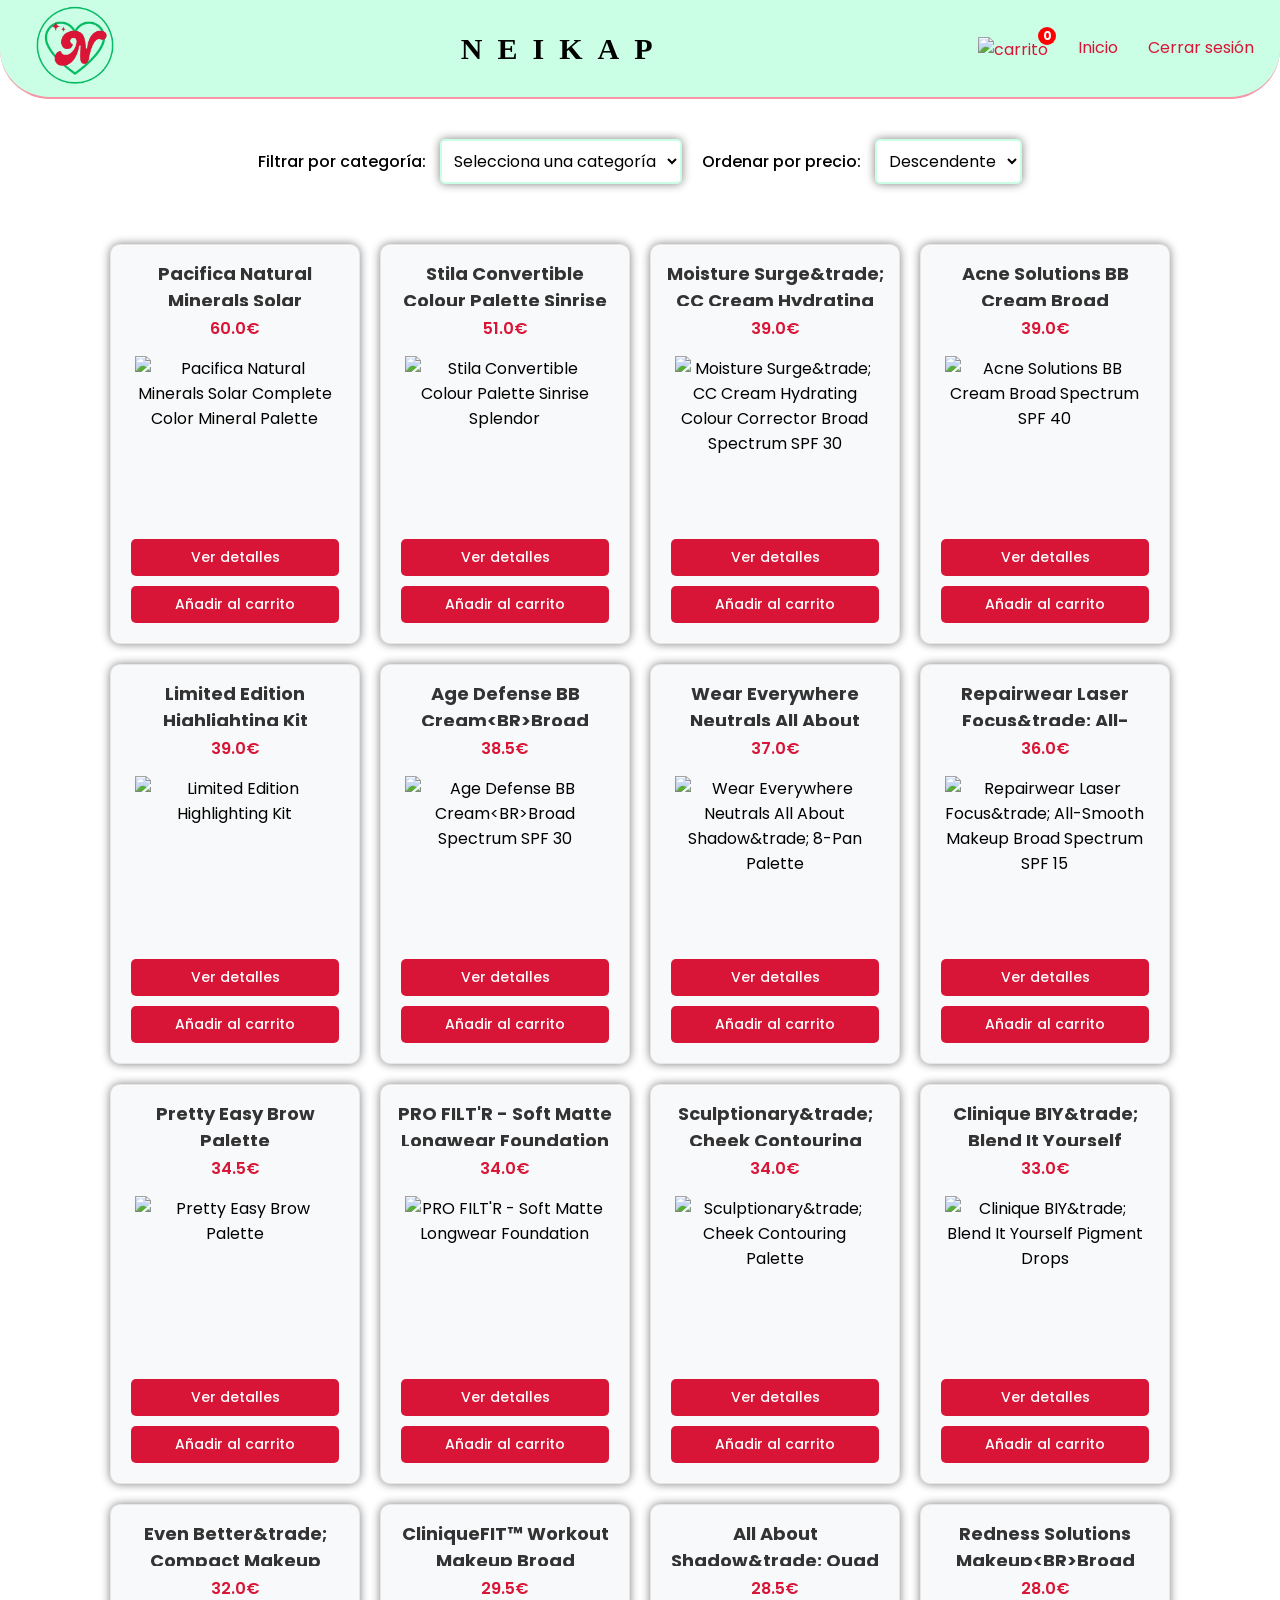
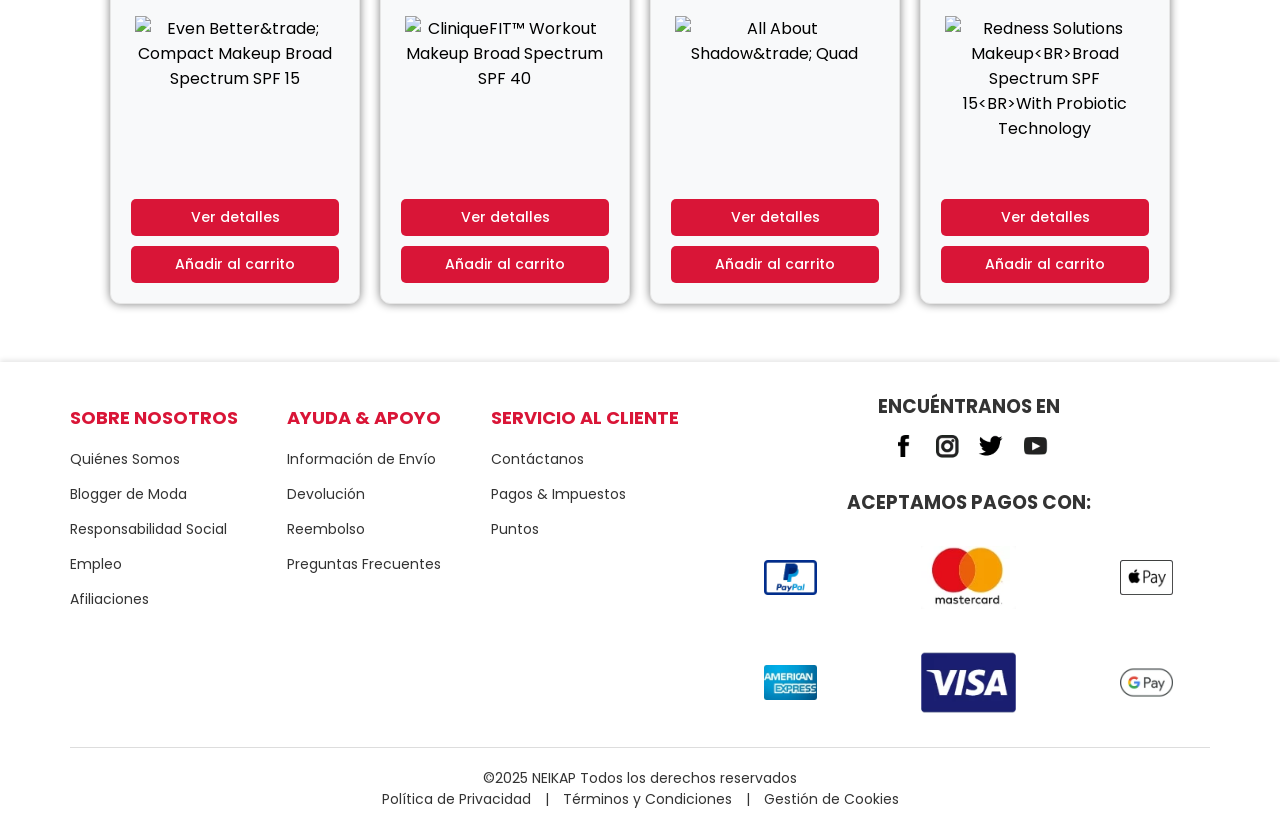
==== index.es.html @ 6b8d418d "archivos sin modificar" ====
<!DOCTYPE html>
<html lang="en">
<head>
    <meta charset="UTF-8">
    <meta name="viewport" content="width=device-width, initial-scale=1.0">
    <title>Neikap</title>
    <link rel="stylesheet" href="./css/style.css">
</head>
<body>
    <nav>
        <section class="navegador">
            <a href="#"><img id="logo" src="./docs/logo.png" alt="logo"></a>
            <h1> NEIKAP </h1>
            <div class="navegador__links">
                <a href="./docs/carrito.html" id="carrito">
                    <img src="https://cdn-icons-png.flaticon.com/512/1170/1170678.png" alt="carrito" style="width: 25px; height: 25px; vertical-align: middle;">
                    <span id="contador-carrito">0</span>
                </a>
                <a href="#">Inicio</a>
                <a href="./docs/login.html" id="cerrarSesion">Cerrar sesión</a>
            </div>
        </section>
    </nav>
    <main>
        <section class="filtros">
            <div class="categorias">
                <label for="categoria">Filtrar por categoría: </label>
                <select id="categoria">
                    <option value="c">Selecciona una categoría</option>
                    <option value="lip_liner">Delineador de labios</option>
                    <option value="lipstick">Pintalabios</option>
                    <option value="foundation">Base</option>
                    <option value="eyeliner">Delineador de ojos</option>
                    <option value="eyeshadow">Sombra de ojos</option>
                    <option value="blush">Colorete</option>
                    <option value="bronzer">Bronceador</option>
                    <option value="mascara">Máscara de pestañas</option>
                    <option value="eyebrow">Cejas</option>
                    <option value="nail_polish">Esmalte de uñas</option>
                </select>
            </div>
    
            <div>
                <label for="precio">Ordenar por precio:</label>
                <select id="precio">
                    <option value="desc">Descendente</option>
                    <option value="asc">Ascendente</option>
                </select>
            </div>
        </section>

        <div id="detalles">
            <div id="detalles__ventana">
                <!-- aquí van los detalles de los productos -->
            </div>
        </div>
        
            
        <div id="respuestaDelServidor"></div>
        <!-- aquí salen todos los productos -->
    </main>

    <footer class="footer">
        <div class="footer__container">
            <div class="footer__column">
                <h3>SOBRE NOSOTROS</h3>
                <ul>
                    <li><a href="#">Quiénes Somos</a></li>
                    <li><a href="#">Blogger de Moda</a></li>
                    <li><a href="#">Responsabilidad Social</a></li>
                    <li><a href="#">Empleo</a></li>
                    <li><a href="#">Afiliaciones</a></li>
                </ul>
            </div>
            <div class="footer__column">
                <h3>AYUDA & APOYO</h3>
                <ul>
                    <li><a href="#">Información de Envío</a></li>
                    <li><a href="#">Devolución</a></li>
                    <li><a href="#">Reembolso</a></li>
                    <li><a href="#">Preguntas Frecuentes</a></li>
                </ul>
            </div>
            <div class="footer__column">
                <h3>SERVICIO AL CLIENTE</h3>
                <ul>
                    <li><a href="#">Contáctanos</a></li>
                    <li><a href="#">Pagos & Impuestos</a></li>
                    <li><a href="#">Puntos</a></li>
                </ul>
            </div>
            <div class="footer__social">
                <h3>ENCUÉNTRANOS EN</h3>
                <div class="footer__icons">
                    <a href="#"><img src="../css/images/facebook.webp" alt="Facebook"></a>
                    <a href="#"><img src="../css/images/ig.webp" alt="Instagram"></a>
                    <a href="#"><img src="../css/images/twitter.webp" alt="Twitter"></a>
                    <a href="#"><img src="../css/images/yt.webp" alt="YouTube"></a>
                </div>
                <h3>ACEPTAMOS PAGOS CON:</h3>
                <div class="footer__pagos">
                    <div><img src="../css/images/paypal.webp" alt="PayPal"></div>
                    <div><img src="../css/images/mastercard.webp" alt="Mastercard"></div>
                    <div><img src="../css/images/applepay.webp" alt="Apple Pay"></div>
                    <div><img src="../css/images/aex.webp" alt="American Express"></div>
                    <div><img src="../css/images/visa.webp" alt="Visa"></div>
                    <div><img src="../css/images/googlepay.webp" alt="Google Pay"></div>
                </div>
            </div>
        </div>
        <div class="footer__bottom">
            <p>©2025 NEIKAP Todos los derechos reservados</p>
            <div class="footer__links">
                <a href="#">Política de Privacidad</a> | 
                <a href="#">Términos y Condiciones</a> | 
                <a href="#">Gestión de Cookies</a>
            </div>
        </div>
    </footer>

    <script src="./js/funciones.js"></script>
</body>
</html>
---- css/style.css ----
@import url('https://fonts.googleapis.com/css2?family=Poppins:ital,wght@0,400;0,500;0,700;0,900;1,400;1,500;1,700;1,900&display=swap');

/* GENERAL */
* {
    margin: 0;
    padding: 0;
    box-sizing: border-box;
}

/* VARIABLES */
:root {
    --primary-color: #caffe6;
    --font: Poppins;
    --box-shadow: 0px 0px 10px 0px grey;
}

body {
    height: 100vh;
    width: 100vw;
    overflow-x: hidden;
}

/* BARRA SUPERIOR */
.navegador {
    font-family: var(--font);
    background-color: var(--primary-color);

    width: 100vw;
    height: 11vh;
    border-radius: 0px 0px 50px 50px;
    border-bottom: 2px solid #f794a5;

    display: flex;
    justify-content: space-between;
    align-items: center;

    animation: barraSuperior 1s ease-out forwards;
}

@keyframes barraSuperior {
    0% {
        opacity: 0;
        transform: translateY(-30px);
    }
    100% {
        opacity: 1;
        transform: translateY(0);
    }
}

.navegador img {
    width: 150px;
}

#logo {
    animation: logo 3s ease-in-out infinite;
}

@keyframes logo {
    0% {
        transform: scale(1) rotate(0deg);
    }
    50% {
        transform: scale(1.1) rotate(0deg);
    }
    100% {
        transform: scale(1) rotate(0deg);
    }
}

.navegador h1 {
    font-family: 'Georgia', serif;
    font-size: 30px;
    font-weight: 700;
    letter-spacing: 15px;
}

.navegador__links {
    margin-right: 2%;

    display: flex;
    gap: 30px;
}

.navegador__links a, .navegador img {
    text-decoration: none;
    color: #d91537;

    transition: all 0.3s ease;
}

.navegador__links a:hover, .navegador img:hover {
    color: green;
    scale: 1.2;
}

/* CARRITO */
#carrito {
    position: relative;
    display: inline-block;
}

#contador-carrito {
    color: white;
    background-color: red;

    width: 18px;
    height: 18px;
    position: absolute;
    top: -8px;
    right: -8px;

    font-size: 12px;
    font-weight: bold;
    border-radius: 50%;

    display: flex;
    justify-content: center;
    align-items: center;

    z-index: 10;
}

/* FILTROS */
.filtros {
    display: flex;
    justify-content: center;
    align-items: center;
    gap: 20px;

    margin-top: 40px;
    margin-bottom: 40px;

    opacity: 0;
    transform: scale(0.5);
    animation: filtros 0.88s ease-out forwards;
}

@keyframes filtros {
    0% {
        transform: scale(0.8);
    }
    50% {
        opacity: 0.5;
    }
    100% {
        opacity: 1;
        transform: scale(1);
    }
}

.categorias label, label[for="precio"] {
    font-family: var(--font);
    font-weight: 500;
    margin-right: 10px;
}

.categorias select, #precio {
    cursor: pointer;
    background-color: white;

    font-family: var(--font);
    font-size: 16px;
    padding: 8px;

    outline: none;
    border: 2px solid #caffe6;
    border-radius: 5px;

    box-shadow: var(--box-shadow);
    transition: border-color 0.3s ease;
}

.categorias select:focus, #precio:focus {
    border-color: #d91537;
}

/* DETALLES */
#detalles {
    background-color: rgba(0, 0, 0, 0.5);

    width: 100%;
    height: 100%;
    position: fixed;
    top: 0;
    left: 0;

    display: none;
    justify-content: center;
    align-items: center;

    z-index: 1000;
}

#detalles #detalles__ventana {
    background-color: white;

    width: 300px;
    padding: 20px;
    border-radius: 10px;
    text-align: center;

    position: absolute;
    top: 50%;
    left: 50%;
    transform: translate(-50%, -50%);
}

#detalles #detalles__ventana button {
    cursor: pointer;
    color: white;
    background-color: #ff4d4d;

    margin-top: 10px;
    padding: 5px 10px;

    border: none;
    border-radius: 5px;
}

#detalles #detalles__ventana a {
    cursor: pointer;
    color: white;
    background-color: #ff4d4d;

    margin-top: 10px;
    padding: 5px 10px;

    border: none;
    border-radius: 5px;
    text-decoration: none;
}

#detalles #detalles__ventana button:hover,
#detalles #detalles__ventana a:hover {
    background-color: #ff0000;
}


/* PRODUCTOS */
#respuestaDelServidor {
    display: flex;
    flex-wrap: wrap;
    justify-content: center;
    align-items: flex-start;
    gap: 20px;
    padding: 20px;
    margin-bottom: 3%;
}

.producto {
    background-color: #f8f9fa;
    font-family: var(--font);

    width: 250px;
    height: 400px;
    padding: 15px;

    border: 1px solid #e6e6e6;
    border-radius: 10px;

    text-align: center;
    box-shadow: var(--box-shadow);

    display: flex;
    flex-direction: column;
    justify-content: space-between;

    opacity: 0;
    transform: translateY(20px);

    animation: productos 0.6s ease-out forwards;
    transition: transform 0.3s ease, box-shadow 0.3s ease;
}

@keyframes productos {
    0% {
        opacity: 0;
        transform: translateY(100px);
    }
    100% {
        opacity: 1;
        transform: translateY(0);
    }
}

.producto:hover {
    transform: scale(1.05);
    box-shadow: 0px 0px 15px 3px grey;
}

.producto img {
    width: 100%;
    height: 50%;
    object-fit: cover;

    margin-left: 4%;
    margin-bottom: 10px;
}

.producto h3 {
    color: #333;
    font-size: 18px;
    font-weight: 700;

    margin-bottom: 10px;
    height: 50px;
    overflow: hidden;
}

.producto p {
    color: #d91537;
    font-size: 16px;
    font-weight: 600;
    margin-bottom: 15px;
}

.producto a {
    color: white;
    background-color: #d91537;
    font-size: 14px;
    font-weight: 500;
    text-decoration: none;

    padding: 8px 12px;
    border-radius: 5px;
    margin: 5px;
    display: inline-block;
    
    transition: background-color 0.3s ease;
}

.producto a:hover {
    background-color: #ff4d4d;
}

/* FOOTER */
.footer {
    color: #333;
    background-color: #fff;

    padding: 30px 70px;
    font-family: var(--font);
    box-shadow: 0px -2px 5px rgba(0, 0, 0, 0.1);
}

.footer__container {
    display: flex;
    flex-wrap: wrap;
    justify-content: space-between;
    gap: 20px;
}

.footer__column {
    margin-top: 1%;
}

.footer__column h3 {
    color: #d91537;
    font-size: 18px;
    margin-bottom: 15px;
}

.footer__column ul {
    list-style: none;
    padding: 0;
}

.footer__column ul li {
    margin-bottom: 10px;
}

.footer__column ul li a {
    color: #333;
    text-decoration: none;
    font-size: 14px;
}

.footer__column ul li a:hover {
    color: #d91537;
}

.footer__social {
    text-align: center;
}

.footer__social h3 {
    margin-bottom: 10px;
}

.footer__icons {
    margin-bottom: 20px;
}

.footer__icons a {
    margin: 0 5px;
    display: inline-block;
}

.footer__icons img {
    width: 30px;
    height: 30px;
    transition: transform 0.3s ease;
}

.footer__icons img:hover {
    transform: scale(1.2);
}

.footer__pagos {
    display: grid;
    grid-template-columns: 0.9fr 1.5fr 0.9fr;
    grid-template-rows: 100px 90px;
    gap: 10px;
}

.footer__pagos div {
    display: flex;
    align-items: center;
    justify-content: center;
    border-radius: 8px;
    padding: 10px;
    height: 100%;

    transition: transform 0.3s ease;
}

.footer__pagos div:hover {
    cursor: pointer;
    transform: scale(1.1);
}

.footer__pagos img {
    max-width: 50%;
    max-height: 100%;
    object-fit: contain;
}

.footer__bottom {
    text-align: center;
    font-size: 14px;
    border-top: 1px solid #ddd;
    padding-top: 20px;
    margin-top: 20px;
}

.footer__bottom .footer__links a {
    color: #333;
    text-decoration: none;
    margin: 0 10px;
}

.footer__bottom .footer__links a:hover {
    color: #d91537;
}

/* RESPONSIVE */
@media (max-width: 1024px) {
    .navegador {
        height: 10vh;
    }

    .navegador img {
        width: 120px;
    }

    .navegador h1 {
        font-size: 25px;
        letter-spacing: 10px;
    }

    .navegador__links {
        gap: 15px;
        margin-right: 30px;
    }

    .navegador__links a {
        font-size: 15px;
    }

    .filtros {
        flex-direction: column;
    }
}

@media (max-width: 576px) {
    .navegador {
        height: 10vh;
    }

    .navegador img {
        width: 100px;
    }

    .navegador h1 {
        font-size: 22px;
        letter-spacing: 10px;
    }

    .navegador__links {
        gap: 15px;
        margin-right: 30px;
    }

    .navegador__links a {
        font-size: 12px;
    }

    .filtros {
        flex-direction: column;
    }
}
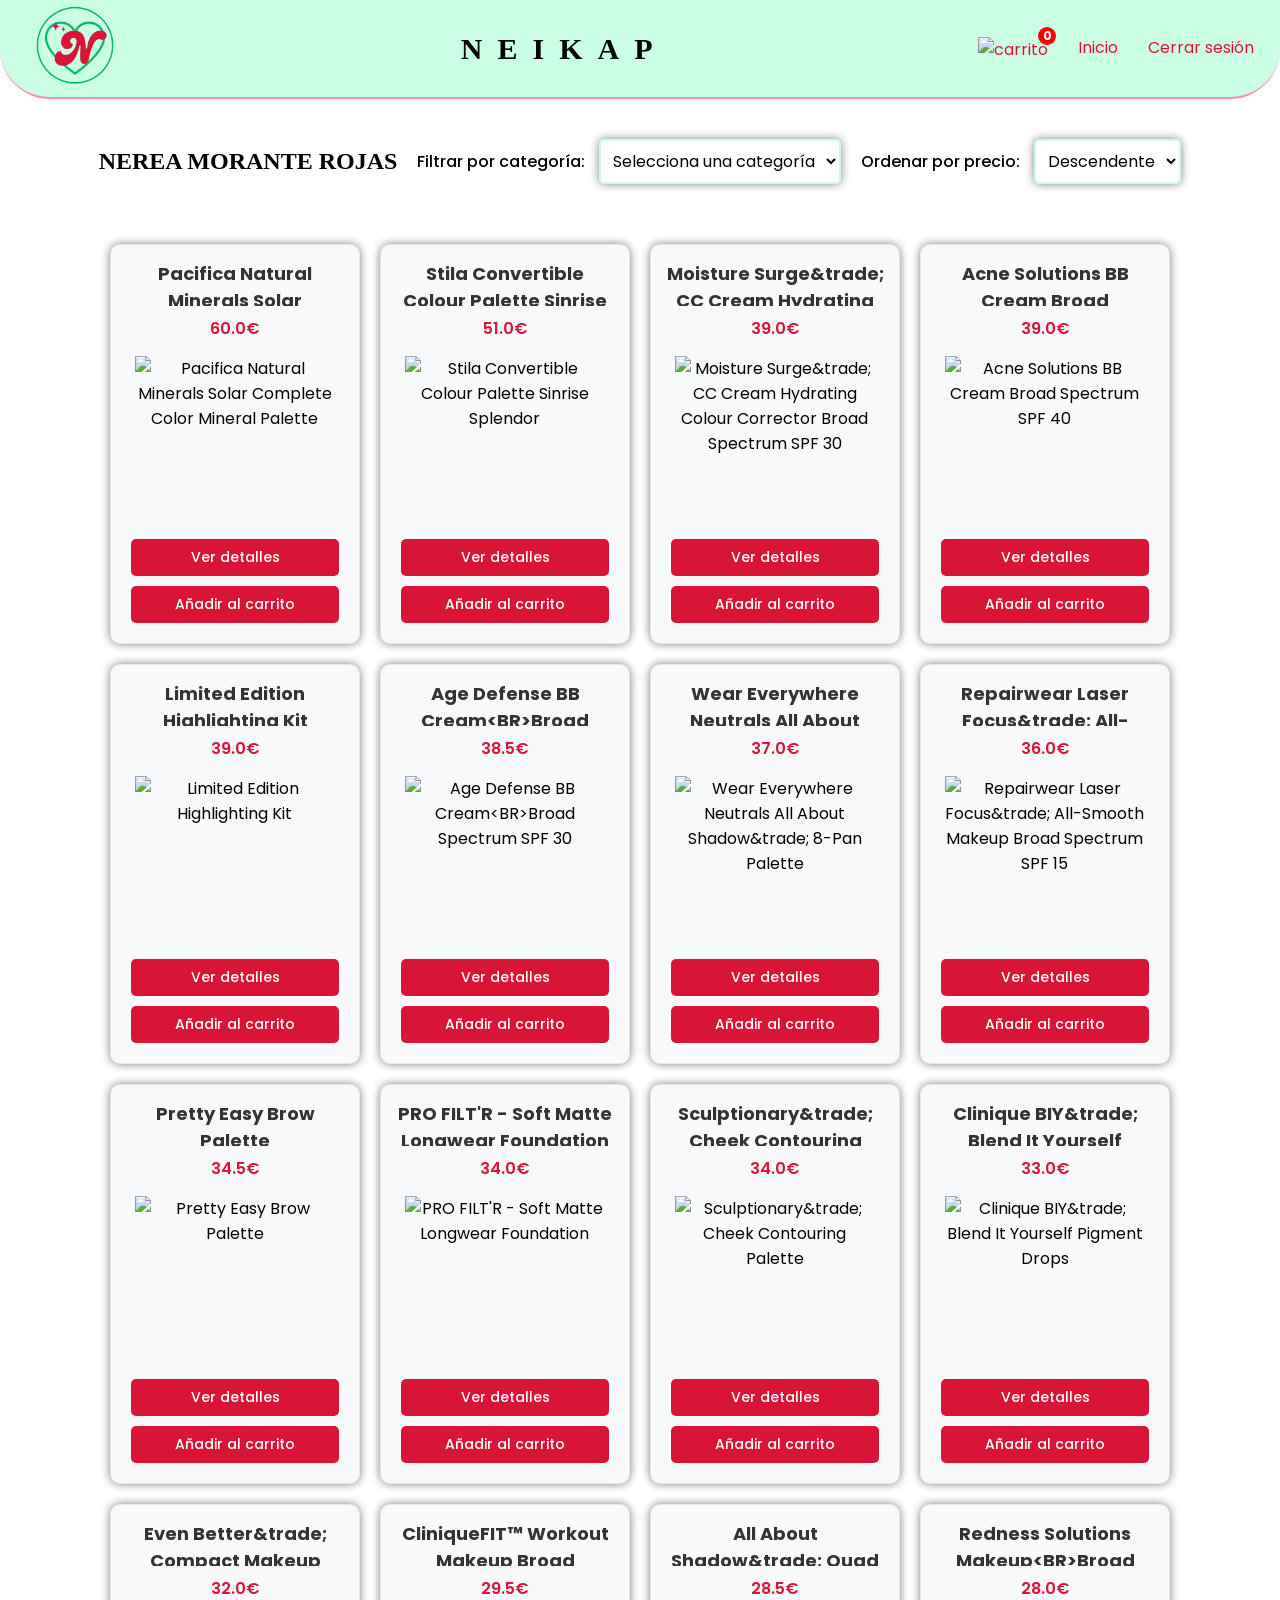
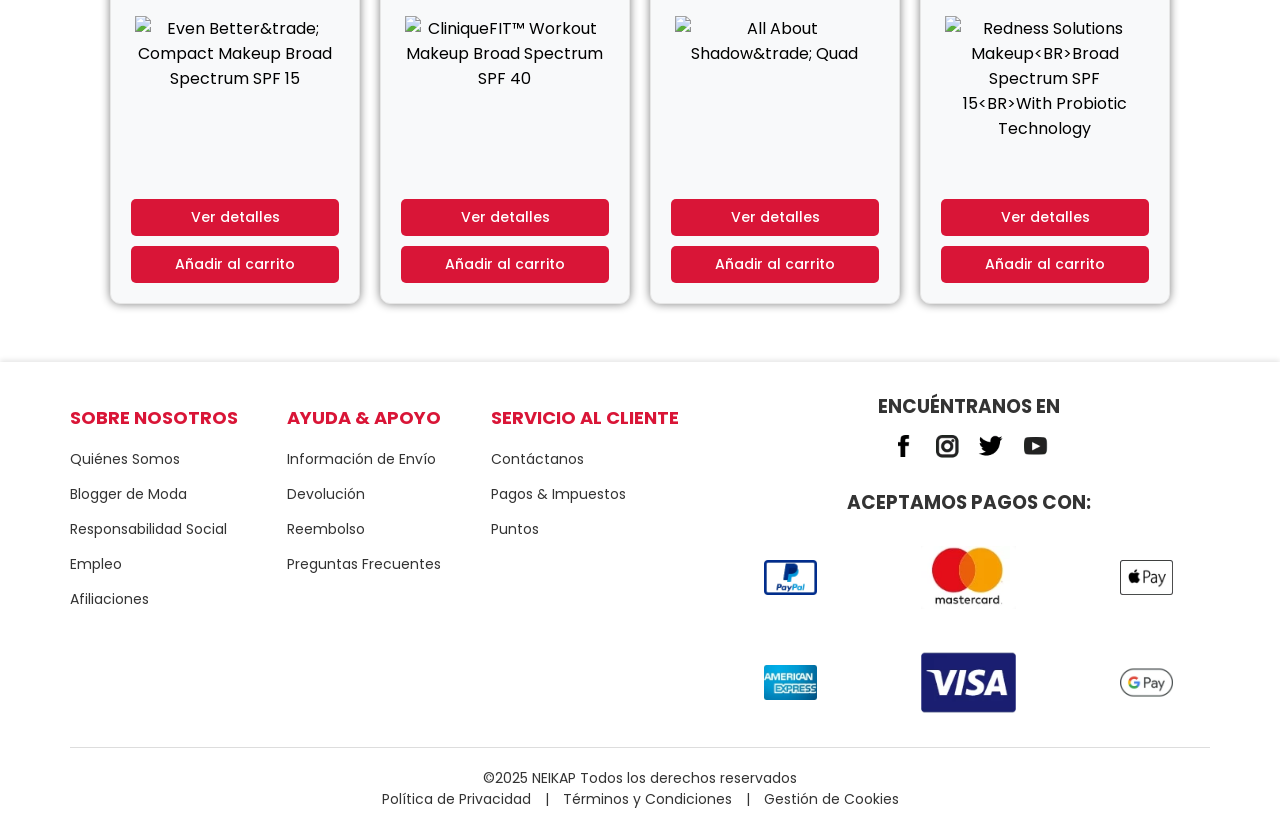
==== commit b61e3a05: "TÍTULO INTRODUCIDO (nombre)" ====
--- a/index.es.html
+++ b/index.es.html
@@ -23,6 +23,7 @@
     </nav>
     <main>
         <section class="filtros">
+            <h2>NEREA MORANTE ROJAS</h2>
             <div class="categorias">
                 <label for="categoria">Filtrar por categoría: </label>
                 <select id="categoria">
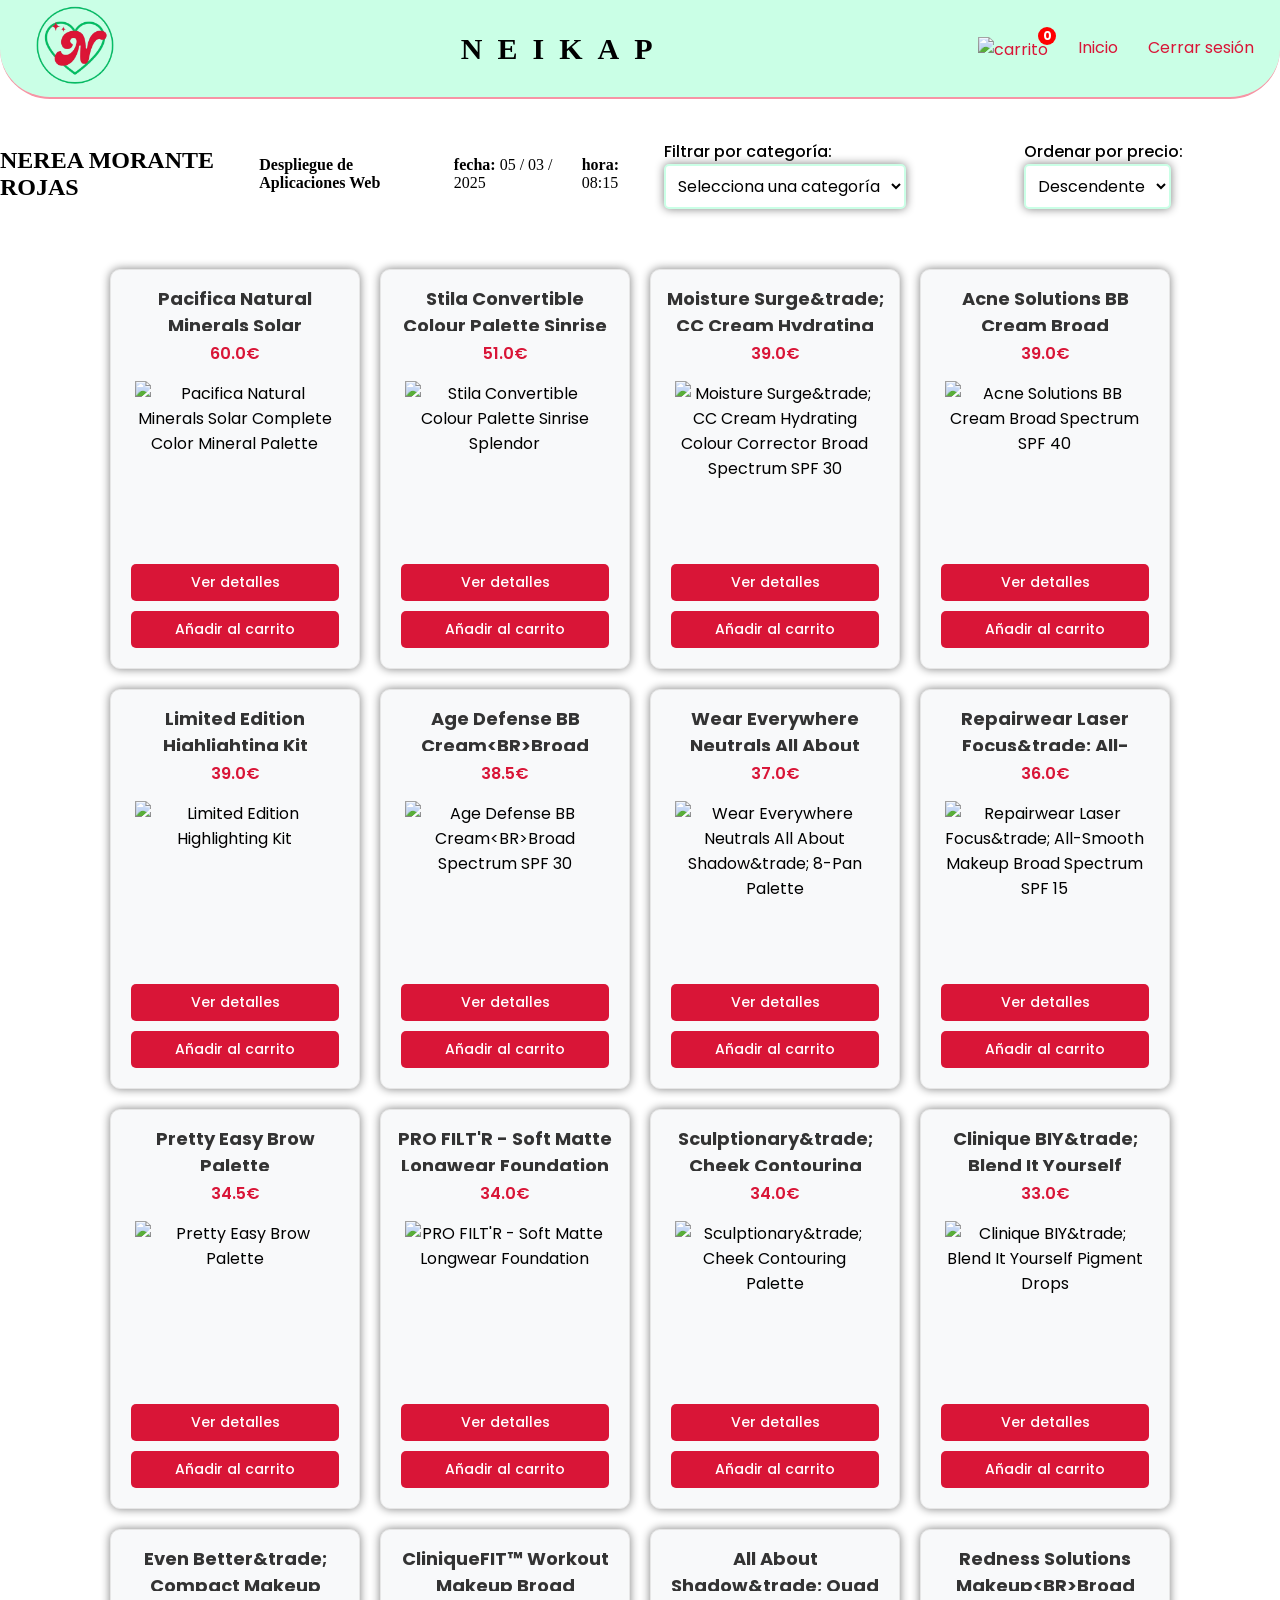
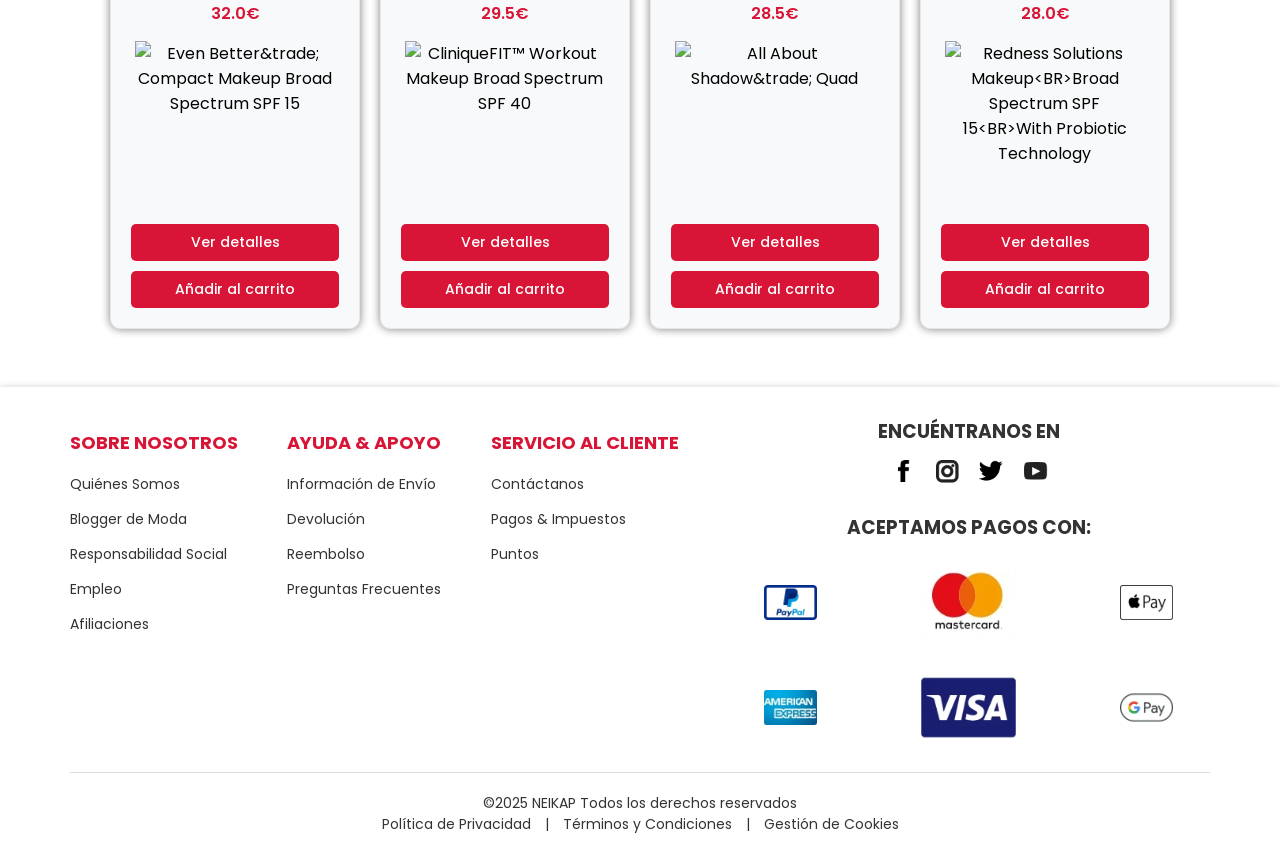
==== commit 4e478b26: "CAJAS INTRODUCIDAS (asignatura, fecha y hora del examen)" ====
--- a/index.es.html
+++ b/index.es.html
@@ -24,6 +24,9 @@
     <main>
         <section class="filtros">
             <h2>NEREA MORANTE ROJAS</h2>
+            <p><strong>Despliegue de Aplicaciones Web</strong></p>
+            <p><strong>fecha:</strong> 05 / 03 / 2025</p>
+            <p><strong>hora:</strong> 08:15</p>
             <div class="categorias">
                 <label for="categoria">Filtrar por categoría: </label>
                 <select id="categoria">
